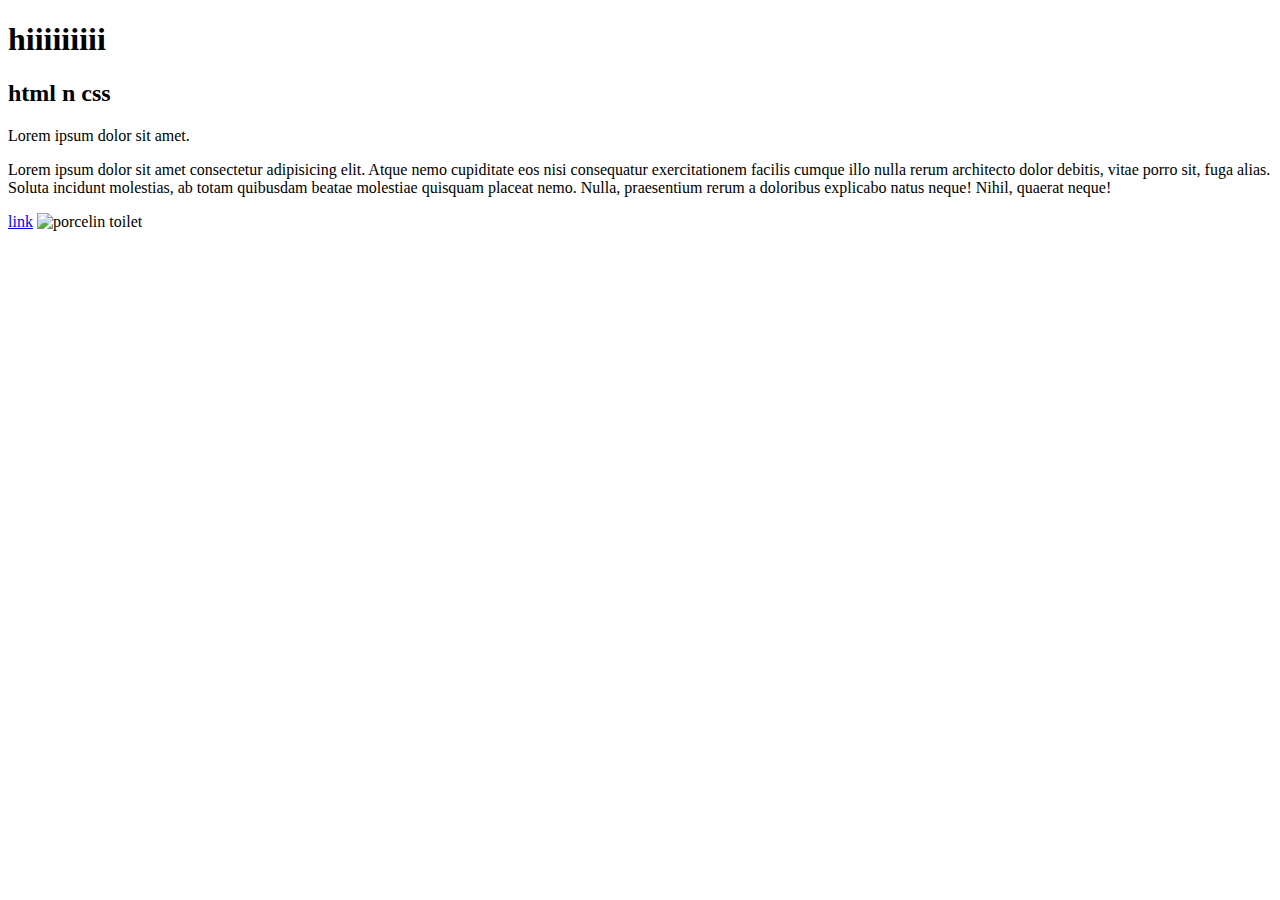
==== index.html @ 1c420f81 "initial commit" ====
<!DOCTYPE html>
<html>
    <head>
        <title>Aya's website</title>
    </head>
    <body>
        <h1>hiiiiiiiii</h1>
        <h2>html n css</h2>
        <p>Lorem ipsum dolor sit amet.</p>
        <p>Lorem ipsum dolor sit amet consectetur adipisicing elit. Atque nemo cupiditate eos nisi consequatur exercitationem facilis cumque illo nulla rerum architecto dolor debitis, vitae porro sit, fuga alias. Soluta incidunt molestias, ab totam quibusdam beatae molestiae quisquam placeat nemo. Nulla, praesentium rerum a doloribus explicabo natus neque! Nihil, quaerat neque!</p>
        <a href="http://google.com">link</a>
        <img src="https://images.thdstatic.com/productImages/6fe20a93-2ab3-453c-b589-a96123a18b20/svn/white-glacier-bay-two-piece-toilets-n2316-64_1000.jpg" alt="porcelin toilet">
    </body>
</html>
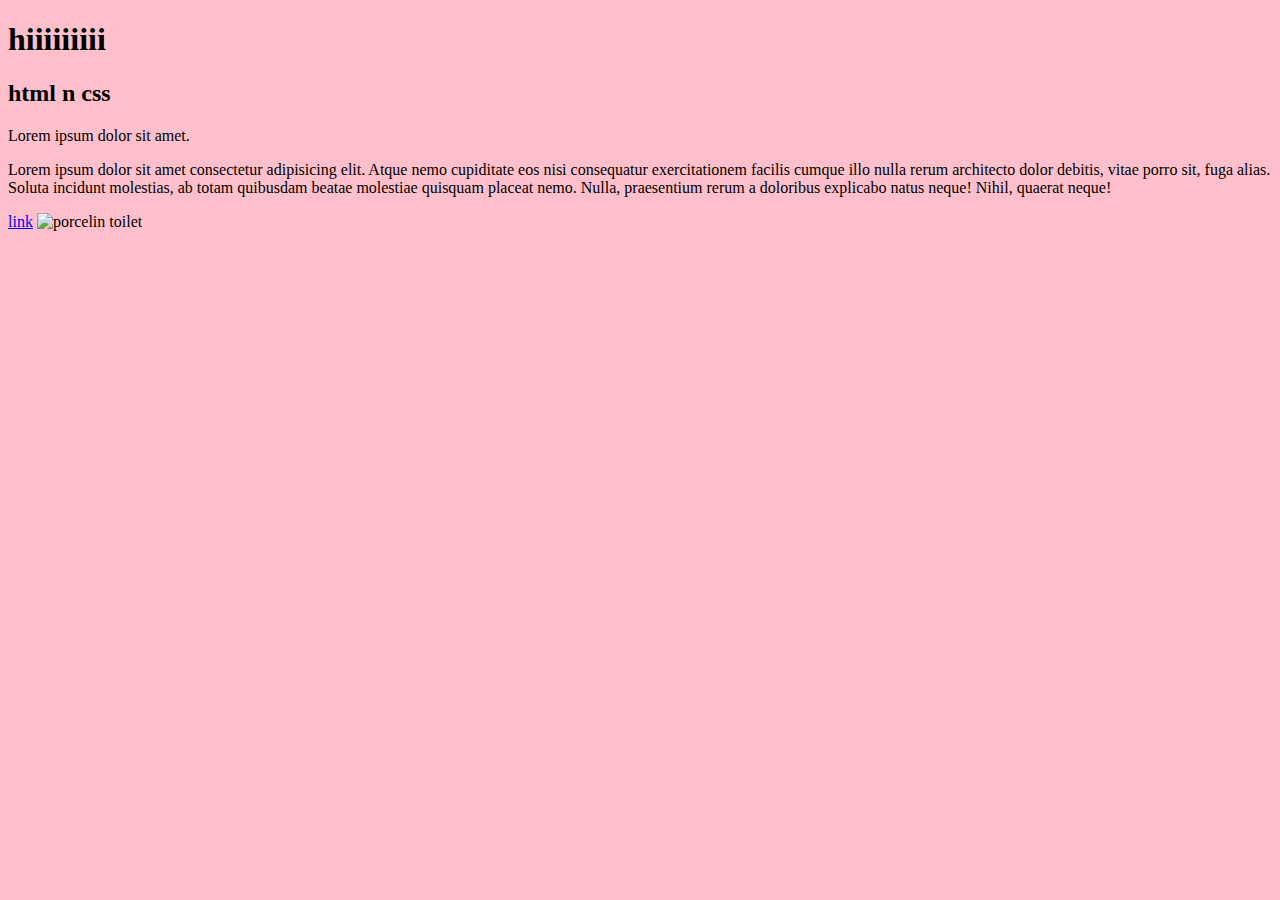
==== commit 2e907765: "added style sheet and removed heading 2" ====
--- a/index.html
+++ b/index.html
@@ -2,6 +2,7 @@
 <html>
     <head>
         <title>Aya's website</title>
+        <link rel="stylesheet" href="style.css">
     </head>
     <body>
         <h1>hiiiiiiiii</h1>
--- a/style.css
+++ b/style.css
@@ -0,0 +1,4 @@
+body {
+background:pink;
+
+}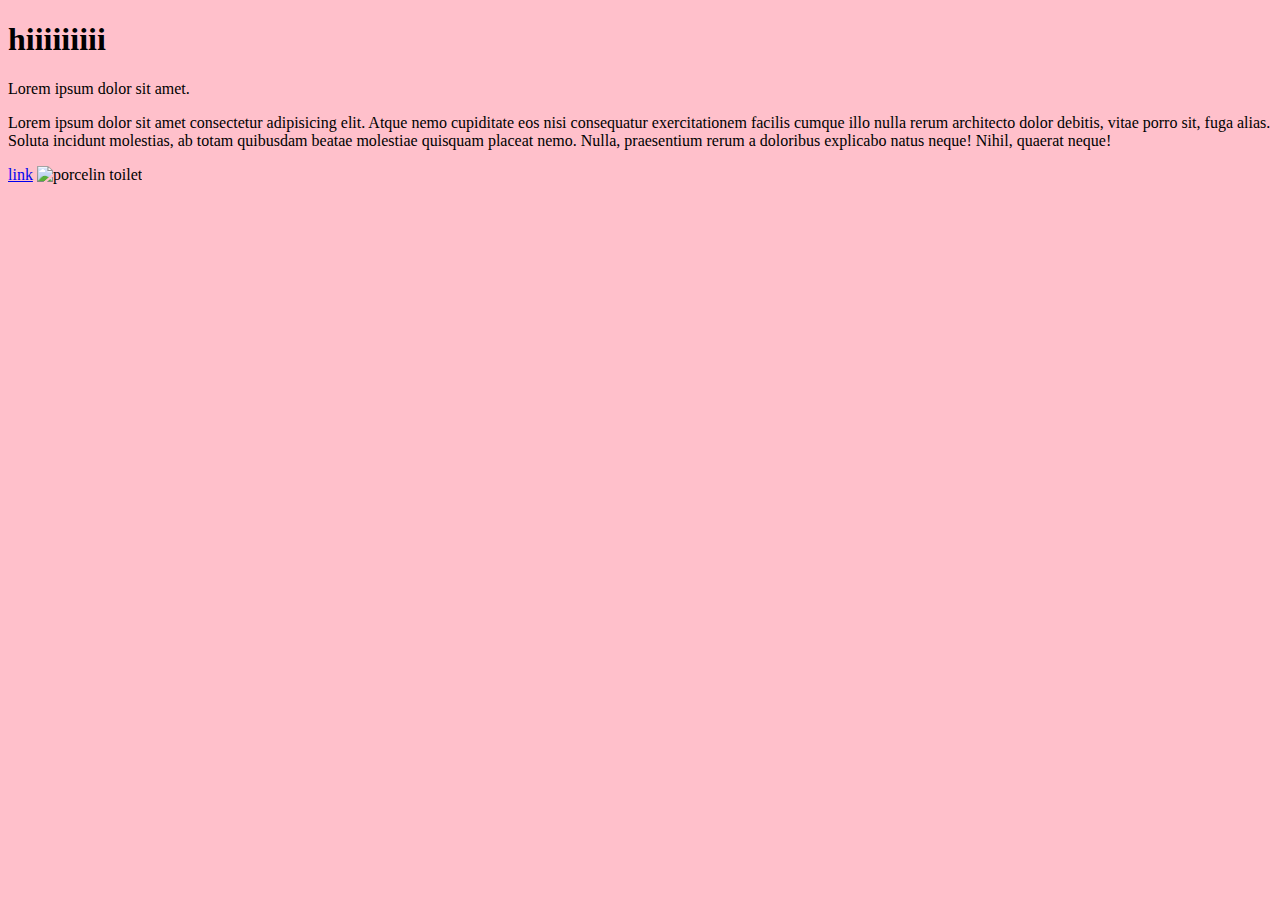
==== commit 3080c371: "Update index.html" ====
--- a/index.html
+++ b/index.html
@@ -6,7 +6,6 @@
     </head>
     <body>
         <h1>hiiiiiiiii</h1>
-        <h2>html n css</h2>
         <p>Lorem ipsum dolor sit amet.</p>
         <p>Lorem ipsum dolor sit amet consectetur adipisicing elit. Atque nemo cupiditate eos nisi consequatur exercitationem facilis cumque illo nulla rerum architecto dolor debitis, vitae porro sit, fuga alias. Soluta incidunt molestias, ab totam quibusdam beatae molestiae quisquam placeat nemo. Nulla, praesentium rerum a doloribus explicabo natus neque! Nihil, quaerat neque!</p>
         <a href="http://google.com">link</a>
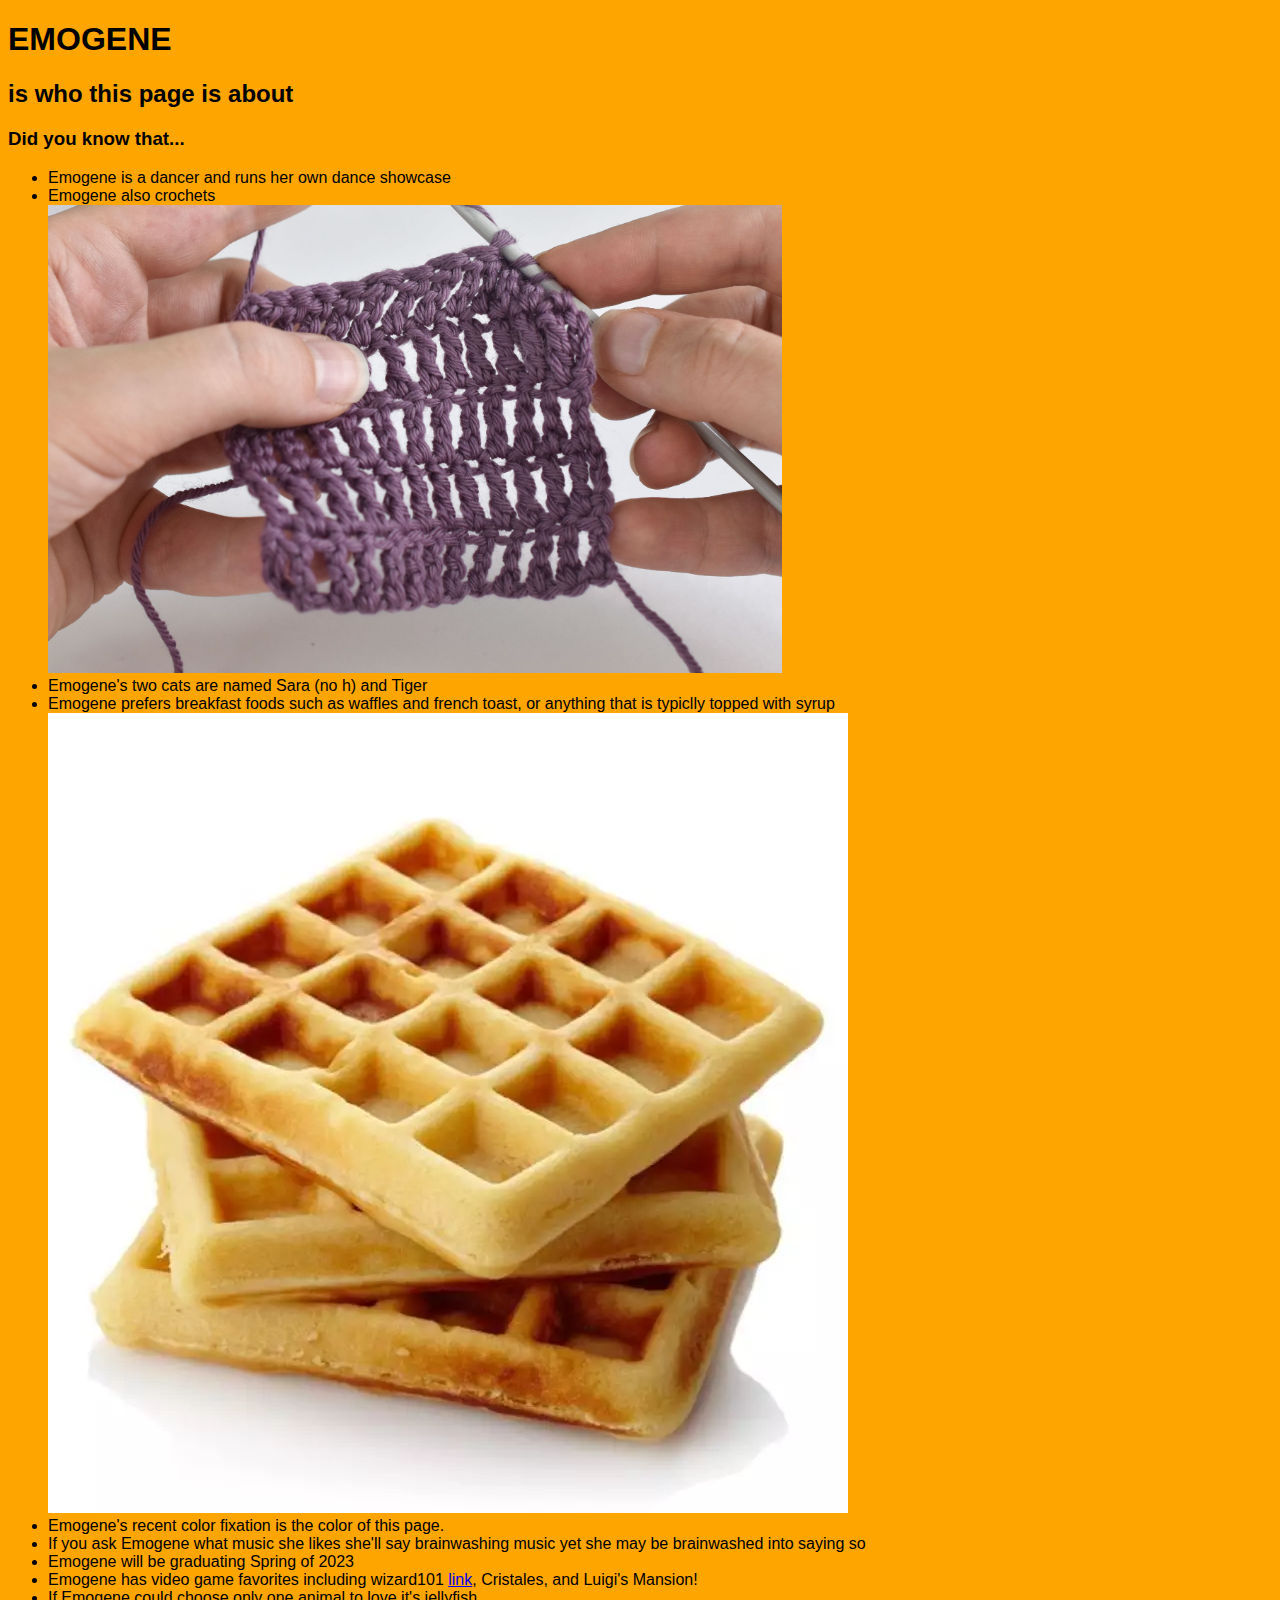
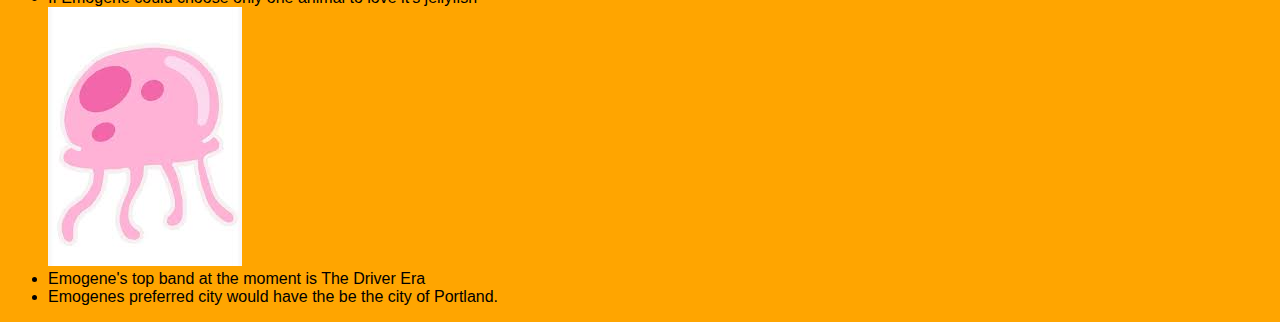
==== commit 5df3e9af: "index made into peer bio page" ====
--- a/index.html
+++ b/index.html
@@ -1,14 +1,28 @@
 <!DOCTYPE html>
 <html>
     <head>
-        <title>Aya's website</title>
+        <title>Bio of Emogene</title>
         <link rel="stylesheet" href="style.css">
     </head>
     <body>
-        <h1>hiiiiiiiii</h1>
-        <p>Lorem ipsum dolor sit amet.</p>
-        <p>Lorem ipsum dolor sit amet consectetur adipisicing elit. Atque nemo cupiditate eos nisi consequatur exercitationem facilis cumque illo nulla rerum architecto dolor debitis, vitae porro sit, fuga alias. Soluta incidunt molestias, ab totam quibusdam beatae molestiae quisquam placeat nemo. Nulla, praesentium rerum a doloribus explicabo natus neque! Nihil, quaerat neque!</p>
-        <a href="http://google.com">link</a>
-        <img src="https://images.thdstatic.com/productImages/6fe20a93-2ab3-453c-b589-a96123a18b20/svn/white-glacier-bay-two-piece-toilets-n2316-64_1000.jpg" alt="porcelin toilet">
+        <h1>EMOGENE</h1>
+        <h2>is who this page is about</h2>
+        <h3>Did you know that...</h3>
+        <ul>
+            <li> Emogene is a dancer and runs her own dance showcase</li>
+            <li> Emogene also crochets </li>
+            <img src="images/crocheting.jpg" alt=" hands crocheting with yarn and needle">
+            <li> Emogene's two cats are named Sara (no h) and Tiger </li>
+            <li> Emogene prefers breakfast foods such as waffles and french toast, or anything that is typiclly topped with syrup</li>
+            <img src="images/waffle.jpg" alt="sqaure waffle stack with 16 syrup holes each">
+            <li> Emogene's recent color fixation is the color of this page.</li>
+            <li> If you ask Emogene what music she likes she'll say brainwashing music yet she may be brainwashed into saying so</li>
+            <li> Emogene will be graduating Spring of 2023</li>
+            <li> Emogene has video game favorites including wizard101 <a href="https://www.wizard101.com/">link</a>, Cristales, and Luigi's Mansion! </li>
+            <li> If Emogene could choose only one animal to love it's jellyfish</li>
+            <img src="images/jellyfish.jpg" alt="jellyfish in the illustration style of spongebob squarepants">
+            <li> Emogene's top band at the moment is The Driver Era</li>
+            <li> Emogenes preferred city would have the be the city of Portland.</li>
+        </ul>
     </body>
 </html>--- a/style.css
+++ b/style.css
@@ -1,4 +1,5 @@
 body {
-background:pink;
-
+background:orange;
+font-family: Arial, Helvetica, sans-serif;
+h1 {font-size;60px;}
 }